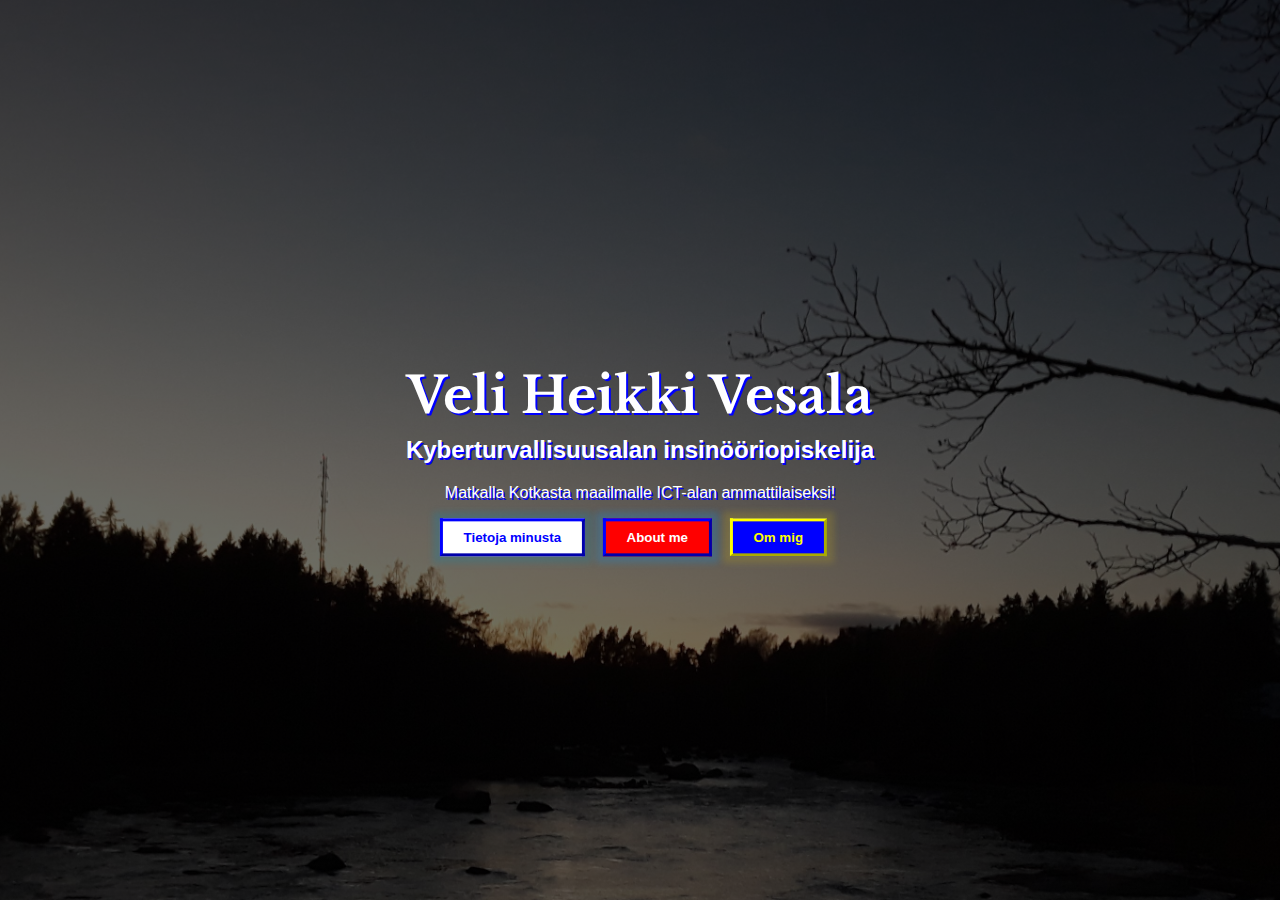
==== index.html @ 597ed71f "Ensimmäinen commit!" ====
<!DOCTYPE html>

<html lang=fi>

<head>

<title>Heikki Vesala: Insinööriopiskelija</title> <!-- Välilehden otsikko -->

<meta charset="UTF-8">	<!-- metatietojen määritys: käytettävissä olevat symbolit (UTF-8), sivuston kuvaus, avainhakusanat selaimille, sivuston luojan tiedot ja viewport-asetukset eri laitteita varten  -->
<meta name="description" content="Heikki Vesalan websivu">
<meta name="keywords" content="Heikki Vesala,ICT,Xamk">
<meta name="author" content="Veli Heikki Vesala">
<meta name="viewport" content="width=device-width, initial-scale=1.0">

<link rel="stylesheet" type="text/css" href="tyylit/tyylit.css">	<!-- Linkki tyylitiedostoon -->
<link href='https://fonts.googleapis.com/css2?family=Libre+Baskerville&family=Permanent+Marker&family=Press+Start+2P&family=VT323&display=swap' rel='stylesheet' type='text/css'>	<!-- Linkki Google fontteihin -->

</head>

<body>	<!-- Käyttäjälle näkyvä sisältö -->

<section class="etusivu_taustakuva">

  <header class="etusivu_teksti">
	<h1 class="teksti_baskerville" style="font-size:3.125em; margin-bottom: -0.2em;">Veli Heikki Vesala</h1>
	<h2>Kyberturvallisuusalan insinööriopiskelija</h2>
	<p>Matkalla Kotkasta maailmalle ICT-alan ammattilaiseksi!</p>
	
	<form style="display: inline;" action="tietoja_minusta_sivu.html" method="get">
		<button style="background-color: white; color: blue; border: 3px outset blue; box-shadow: 0 0 0.5em 0.5em rgba(0, 140, 186, 0.23);"><b>Tietoja minusta</b></button>
	</form>
	<form style="display: inline" action="about_me_sivu.html" method="get">
		<button style="background-color: red; color: white; border: 3px outset blue; box-shadow: 0 0 0.5em 0.5em rgba(0, 150, 255, 0.23);"><b>About me</b></button>
	</form>
	<form style="display: inline" action="om_mig_sivu.html" method="get">
		<button style="background-color: blue; color:yellow; border: 3px outset yellow; box-shadow: 0 0 0.5em 0.5em rgba(255, 223, 0, 0.15);"><b>Om mig</b></button>
	</form>
  </header>
  
</section>

</body>

</html>
---- tyylit/tyylit.css ----
body, html {	/* Koko sivustoa koskevat asetukset: korkeus, marginaalit ja tekstien tyypit */
  height: 100%;		
  margin: 0;		
  font-family: Arial, Helvetica, sans-serif;	

}

* {	/* Aikajanan raamit ja raamit header-kuville harrastukset osiossa */
  box-sizing: border-box;
}


/* etusivu.html-tiedoston pääluokat */

.etusivu_taustakuva {	/* Taustakuvan asetukset: itse taustakuva ja sen 'varjostus', taustaväri, korkeus, taustakuvan sijoittelu ja asettelu ja kuvan toistaminen */
  background-image: linear-gradient(rgba(0, 0, 0, 0.7), rgba(0, 0, 0, 0.5)), url("kotka3.jpg");
  height: 100%; 
  background-position: center;	
  background-repeat: no-repeat;	
  background-size: cover;
  position: relative;  
}

.etusivu_teksti {	/* Etusivun tekstin asetukset: varjostus, asettelu, sijainti ja kulman määrittely sivulla */
  text-align: center;
  position: absolute;
  top: 50%;
  left: 50%;
  transform: translate(-50%, -50%);
  color: white;
  text-shadow: 0.1em 0.1em blue;
}

.etusivu_teksti button {	/* Etusivun painikkeiden asetukset sivustolle tultaessa: taustaväri ja tekstiväri, asettelu ja marginaalit */
  border: none;
  outline: 0;
  display: inline-block;
  padding: 0.625em 1.5625em;
  text-align: center;
  cursor: pointer;
  margin-right: 1em;
  margin-bottom: 1em;
}

.etusivu_teksti button:hover {	/* Etusivun painikkeet värjäytyvät kursorin tullessa niiden päälle*/
  background-color: grey;
  color: white;
  text-decoration: underline;
}

.etusivu_teksti button:visited {	/* Etusivun painikkeiden väri kun linkin takana olevalla sivustolla on vierailtu */					
	color: violet;
	background-color: transparent;
	text-decoration: none;
}

.etusivu_teksti button:active {		/* Etusivun painikkeiden väri kun linkki on aktiivinen */							
	color: red;
	background-color: transparent;
	text-decoration: underline;
}


/* tietoja minusta_sivu.html-tiedoston pääluokat */


.topnav {	/* Luo navigointipalkin asetukset: vaalean sininen taustaväri, piilotetaan sisältö sen 'vuotaessa yli', asettelu paikallaan pysyväksi ja päällimmäiseksi elementiksi sekä leveys  */
  background-color: #6495ED;	/* CornflowerBlue*/
  overflow: hidden;
  position: fixed;
  top: 0;
  width: 100%;
  z-index: 2;
}

.topnav a {		/* Tyylittelyt linkeille navigaatiopalkissa: asettelu riviin vasemmalle peräjälkeen (float), väri, fontti ja muuntaminen blokki-elementiksi  */
  float: left;
  color: #f2f2f2;
  text-align: center;
  padding: 0.875em 1em;
  text-decoration: none;
  font-size: 1.0625em;
  display: block;
}

.topnav i {		/* Navigaatiopalkin ikonien värit ja välistys */
	color: black; 
	padding-right: 0.6em;
}

.topnav a:hover {	/* Muuta linkkien värejä kursorin päällä ollessa */
  background-color: #ddd;
  color: black;
}

.topnav a.split {	/* Luo vasemmalle puolelle 'splitattu linkki' ja korosta aktiivisena olevaa sivua */
  float: right;
  color: white;
}

.topnav .icon {		/* Piilota linkki, jonka tulisi aukaista ja sulkea navigaatiopalkki pienillä näytöillä */
  display: none;
}


#otsikko {	/* header-osion tekstin asetukset: väri, keskitys, korkeus ja taustaväri */
	background-color: #00008B; /* DarkBlue */
	height: 4em;
	text-align: center;
	font-size: 2em;
	color: white;
	padding: 2em 0 2.5em 0;
}

#omakuva {	/* omakuva.jpg:n asetukset: maksimi-leveys ja -korkeus, pyöristys, marginaalit, varjostus ja muuttaminen blokki-elementiksi sekä vasemmalle asettelu */
	max-width: 20em;
	max-height: 30em;
	border-radius: 50%;
	box-shadow: 0 0 0.5em 0.5em rgba(0, 140, 186, 0.5);
	float: left;
	display: inline-block;
	margin: 2em 2em 2em 3.5em;
}	

.sisalto_tietoja_minusta {	/* sisältöruutujen asetukset: väri, taustaväri, marginaalit, pyöristetyt rajat, välistys, leveys, korkeus, float vasempaan, tekstin asettelu ja 'ylivuotasessa' sisällön piilottaminen */
	color: white;
	background-color: #6495ED;
	margin: 1em 2em 0.5em 0em;
	border: 0.1em solid #AC9675;
	border-radius: 5px;
	padding: 1em;
	width: 18em;
	height: 28em;
	float: left;
	text-align: left;
	overflow: hidden;
}

.sisalto_tietoja_minusta li {	/* sisältöruutujen listauksen välistys ja listan 'ranskalaisten viivojen' tyyppi */
	padding-bottom: 1em;
	list-style-type: circle;
}


hr.palkki {	/* palkin asettaminen vasemmalle blokki-elementtien jälkeen sekä leveys ja rajaus */
	clear: left;
	border: 1.6em solid #00008B;
	margin-bottom: 1em;
}


/* Aikajanan asetukset tietoje_minusta_sivu.html sivulla */

.timeline {		/* Itse aikajana: vertikaalinen sijainti, maksimileveys koko aikajanalle ja marginaalit */
  /*clear: left;*/
  position: relative;
  max-width: 75em;
  margin: 0 auto;
}


.timeline::after {	/* Keksijanan asetukset: sijainti, keskipalkin leveys ja väri */
  content: '';
  position: absolute;
  width: 0.375em;
  background-color: #00008B;
  top: 0;
  bottom: 0;
  left: 50%;
  margin-left: -0.1875em;
}

.container {	/* Sisältöruutujen ymärillä olevien kehysten asetukset: leveys ja sijainti */
  padding: 0.625em 2.5em;
  position: relative;
  background-color: inherit;
  width: 50%;
}

.container::after {		/* Aikajanan ympyröiden asetukset: sijainti, muoto ja värit */
  content: '';
  position: absolute;
  width: 1.5625em;
  height: 1.5625em;
  right: -1.0625em;
  background-color: white;
  border: 0.25em solid #FF9F55;
  top: 0.9375em;
  border-radius: 50%;
  z-index: 1;
}

.left {	/* Kehysten asettaminen vasemmalle */
  left: 0;
}

.right { /* Kehysten asettaminen oikealle */
  left: 50%;
}

.left::before {	/* Lisää nuolet vasemalle kehykselle eli osoittaen oikealle */
  content: " ";
  height: 0;
  position: absolute;
  top: 1.375em;
  width: 0;
  right: 1.875em;
  border: medium solid brown;
  border-width: 0.625em 0 0.625em 0.625em;
  border-color: transparent transparent transparent brown;
}

.right::before {	/* Lisää nuolet oikealle kehykselle eli osoittaen vasemmalle */
  content: " ";
  height: 0;
  position: absolute;
  top: 1.375em;
  width: 0;
  left: 1.875em;
  border: medium solid brown;
  border-width: 0.625em 0.625em 0.625em 0;
  border-color: transparent brown transparent transparent;
}

.right::after {	/* Säätää ympyrät oikealle puolelle kehyksiin nähden */
  left: -1em;
}

.content {	/* Sisältö ruuduissa: väri, reunojen pyöristys ja sijainti */
  padding: 1.25em 1.875em;
  background-color: #6495ED /* CornflowerBlue*/;
  position: relative;
  border-radius: 1em;
  color: white;
}

.footer { /* footer-elementin asetukset: asettelu alas, taustaväri, marginaalit ja välistys */
  left: 0;
  bottom: 0;
  width: 100%;
  background-color: #00008B;
  color: white;
  text-align: left;
  margin-top: 1em;
  padding: 1em;
}

.footer i {	/* footerissa olevan tekstin asetukset: väri ja välistys */
	color: white; 
	padding-right:0.5em;"
}

/* portfolio_sivu.html-tiedoston pääluokat */


.sisalto_portfolio { /* Asetukset lyhyisiin teksteihin, jotka ovat johdantoina: välistys ja kappaleiden tasaus */
	padding: 0 1em;
	text-align: justify;
}

.kurssit_portfolio {	/* Ruutujen sisäiset asetukset: taustavärit, piilottaminen 'ylivuotaessa', asettelut, välistykset ja marginaalit */
	color: white;
	background-color: #6495ED;
	margin: 1.5em 2em 0.5em 2em;
	border: 0.1em solid #AC9675;
	border-radius: 5px;
	padding: 1em;
	max-width: 43em;
	max-height: 60em;
	float: left;
	text-align: justify;
	overflow: hidden;
}

.kurssit_portfolio li {
	padding-bottom: 2em; 
	list-style-type: none;
}

.kurssit_portfolio i {
	color: black; 
	padding: 0 0.5em 0.5em 0;
}

.kuvagalleria {	/* kuvagallerian asetukset 'ylivuodon' varalle, jolloin sisältö piilotetaan ja marginaalit */
	margin: 3em auto 3em 7em;
	overflow: hidden;
}

.kurssit_portfolio_eng {	/* Ruutujen sisäiset asetukset: taustavärit, piilottaminen 'ylivuotaessa', asettelut, välistykset ja marginaalit */
	color: white;
	background-color: #CD5C5C;
	margin: 0.5em;
	border: 0.1em solid #AC9675;
	border-radius: 5px;
	padding: 0.5em;
	max-width: 30em;
	max-height: 40em;
	float: left;
	text-align: justify;
	overflow: hidden;
}

.kurssit_portfolio_eng li {
	padding: 0.5em; 
	list-style-type: none;
}

.kurssit_portfolio_eng i {
	color: black; 
	padding: 0 0.5em 0.5em 0;
}


.linkit_portfolio {	/* projekti-linkkien asetukset: värit, maksimileveys ja -korkeus, tasaus vasemalle, marginaalit ja välistys */
	color: white;
	background-color: #6495ED;
	margin: 0 auto;
	border: 0.1em solid #AC9675;
	border-radius: 5px;
	padding: 1em;
	max-width: 43em;
	max-height: 60em;
	text-align: left;
	overflow: hidden;
}

.linkit_portfolio li {	/* listattujen linkkien välistys ja tyyppi */
	list-style-type: none;
}

.linkit_portfolio ul {	/* listattujen linkkien marginaalit ja tyyppi */
	list-style-type:square; 
	margin-left: -1.5em;
}

.linkit_portfolio i {	/* listattujen ikonien välistys ja väri */
	color: black; 
	padding: 0 0.5em 0.5em 0;
}

.linkit_portfolio a {	/* listattujen linkkien väritys */
	color: white;
}

/* harrastukset_sivu.html -tiedoston pääluokat */

.mySlides {display: none;}	/* kuvan keskittäminen vertikaalisesti */
img {vertical-align: middle;}


.slideshow-container {	/* kuvasarjan keskittäminen ja marginaalien asetus */
  max-width: 100%;
  position: relative; 
  margin-bottom: -1.2em;
}


.fade {	/* animaation häivyttäminen */
  animation-name: fade;
  animation-duration: 1.5s;
}

.fade img {	/* kuvasarjan kuvien asetukset: asettelu */
	width:100%; 
	height: 22em;
}

@keyframes fade {	/* kuvien pehmeämpi häivytys */
  from {opacity: .4} 
  to {opacity: 1}
}

/* vaihda navbar topnav luokaksi? */
.navbar {	/* Luo navigointipalkin asetukset: vaalean sininen taustaväri, piilotetaan sisältö sen 'vuotaessa yli', asettelu paikallaan pysyväksi ja päällimmäiseksi elementiksi sekä leveys  */
  background-color: #6495ED /* CornflowerBlue*/;
  overflow: hidden;
  position: sticky;
  top: 0;
  width: 100%;
}

.navbar a {		/* Tyylittelyt linkeille navigaatiopalkissa: asettelu riviin vasemmalle peräjälkeen (float), väri, fontti ja muuntaminen blokki-elementiksi  */
  float: left;
  color: #f2f2f2;
  text-align: center;
  padding: 0.875em 1em;
  text-decoration: none;
  font-size: 1.0625em;
  display: block;
}

.navbar a:hover {	/* Muuta linkkien väri kursorin päällä ollessa */
  background-color: #ddd;
  color: black;
}

.navbar a.split {	/* Luo vasemmalle puolelle 'splitattu linkki' ja korosta aktiivisena olevaa sivua */
  float: right;
  color: white;
}

.navbar .icon {		/* Piilota linkki, jonka tulisi aukaista ja sulkea navigaatiopalkki pienillä näytöillä */
  display: none;
}

.navbar i {	/* ikonien väri ja välistys navigaatiopalkissa */
	color: black; 
	padding-right:0.6em;
}


.sisalto_harrastukset {	/* Ruutujen sisällä olevien tekstien asetukset: värit, marginaali, reunukset, float, overflow ja keskitys vasemalle */
	color: white;
	background-color: #6495ED;
	margin: 1.5em 2em 0.5em 2em;
	border: 0.1em solid #AC9675;
	border-radius: 5px;
	padding: 1em;
	max-width: 100em;
	max-height: 100em;
	float: left;
	text-align: justify;
	overflow: hidden;
}

.sisalto_harrastukset a {	/* Linkin asetukset: alleviivaus ja musta väri */
	text-decoration: underline; 
	color: black;
}

.footer_harrastukset { /* lähes identinen aiemman footerin kanssa!*/
  clear: left;
  left: 0;
  bottom: 0;
  width: 100%;
  background-color: #00008B;
  color: white;
  text-align: left;
  margin-top: 1em;
  padding: 1em;
}

/* about_me.html-tiedoston pääluokat */

.tablink {	/* Tyylittelee navigointipalkin linkit: värit, float vasemmalle, reunukset, kursorin kämmeneksi, välistyksen ja leveyden */
  background-color: #E9967A;
  color: black;
  float: left;
  border: none;
  outline: none;
  cursor: pointer;
  padding: 0.875em 0.5em;
  font-size: 1.0625em;
  width: 20%; 
}

.tablink:hover {	/* navigointipalkkien taustaväri, kun kursori on päällä */
  background-color: #777;
}

.tablink i {
	color: black; 
	padding-right: 0.5em;
}

.tabcontent {	/* Tyylittele sisällön asetukset: väri, välistys ja korkeus (lisää height:100% saadaksesi full page-sisällön) */
  clear: left;
  color: white;
  display: none;
  padding: 6.25em 0em;
  height: 100%;
}
	
#About_me{background-color: white;}	/* Sisällön taustavärit */
#Portfolio{background-color: white;}
#My_hobbies{background-color: white;}


.header_about_me {
	color: white; 
	text-align: center; 
	background-color: #8B0000; 
	padding: 1em; 
	width: 100%;
	font-size: 1.7em;
	margin-top: -3em;
}


/* om_mig.html-tiedoston pääluokat */


#Om_mig{background-color: white;}	/* Sisällön taustavärit */
#Portfolio{background-color: white;}
#Mina_hobbyer{background-color: white;}


/* Navigointipalkin, omakuvan, tietoja minusta sivun sisältö ja portfolio-osion kuvagallerian asettelun muokkaus kun näyttö puolitetaan */
 
@media screen and (max-width: 930px) {	
  .topnav a:not(:first-child) {display: none;} /* Kun näyttö on pienempi kuin 930px, piilotetaan kaikki linkit, paitsi ensimmäinen eli etusivun. Näytetään myös linkki, joka sisältää navigaatiopalkin avauksen ja sulkemis ikonin (.icon) */
  .topnav a.icon {
    float: right;
    display: block;
  }
  .navbar a:not(:first-child) {display: none;}
    .navbar a.icon {
    float: right;
    display: block;
  }
  .topnav.responsive {position: fixed;} /* 'responsive'-luokka lisätään navigaatiopalkkiin JavaScriptillä kun käyttäjä klikkaa ikonia. Tämä luokka saa navigaatiopalkin näyttämään hyvältä pienemmillä näytöillä (linkit näytetään vertikaalisesti horisontaalin sijaan) */
  .topnav.responsive a.icon {
    position: absolute;
    right: 0;	/* vaikuttaa hampurilaisvalikon sijaintiin eli kiinnitettynä nurkkaan */
    top: 0;
  }
  .topnav.responsive a {
    float: none;
    display: block;
    text-align: left;
  }
  .navbar.responsive {position: fixed;}
  .navbar.responsive a.icon {
    position: absolute;
    right: 0;	/* vaikuttaa hampurilaisvalikon sijaintiin eli kiinnitettynä nurkkaan */
    top: 0;
  }
  .navbar.responsive a {
	float: none;
	display: block;
	text-align: left;
  }
  #otsikko {	
	text-align: center;
  }
  #omakuva {
	clear: left;
	margin-left: 26%;
	margin-right: auto;	
  }
  .sisalto_tietoja_minusta {
	clear: left;
	margin-left: 31%;
  }	
  .kuvagalleria {
	margin: 3em auto 3em 10em;
  }
  .fade img {	
	width:100%; 
	height: 15em;
  }	
}

/* Omakuvan sekä tietoja minusta ja portfolio-sivutojen sisältöjen asettelu pienempään, mobiililaiteisiin sopivaan ikkunaan */ 
 
@media screen and (max-width: 600px) {	
	#otsikko {
		text-align: center;
	}
	#omakuva {
		max-width: 15em;
		max-height: 25em;
		clear: left;
		margin-left: 2em;
	}
	.sisalto_tietoja_minusta {
		clear: left;
		margin-left: 12%;
	}	
	.linkit_portfolio {
		margin: 1em;
	}
	.kuvagalleria {
		margin: 0 0 0 0.5em;
	}
	.fade img {	
	width:100%; 
	height: 10em;
	}	
	.tablink {
		padding: 0.1em 0.1em;
	}
}

/* Kun näyttö menee 600 pikseliä pienemmäksi leveyden suhteen, tietoja minusta-sivulla oleva aikajana sovitellaan uudestaan */

@media screen and (max-width: 600px) {	
  .timeline::after { /* Asettaa aikajanan vasemmalle */
    left: 1.9375em;
  }

  .container {	/* Täysileveyksiset kehykset */
    width: 100%;
    padding-left: 4.375em;
    padding-right: 1.5625em;
  }

  .container::before {	/* Varmistaa, että kaikki nuolet osoittavat vasemalle*/
    left: 3.75em;
    border: medium solid white;
    border-width: 0.625em 0.625em 0.625em 0;
    border-color: transparent white transparent transparent;
  }

  .left::after, .right::after {	/* Varmistaa, että kaikki ympyrät ovat samassa, oikeassa asemassa */
    left: 0.9375em;
  }

  .right {	/* Varmistaa, että kaikki oikeanpuoleiset kehykset toimii samoin kuin vasemmanpuoleiset */
    left: 0%;
  }
}


 /* Google-fontit */

.teksti_baskerville {font-family: 'Libre Baskerville', serif;}
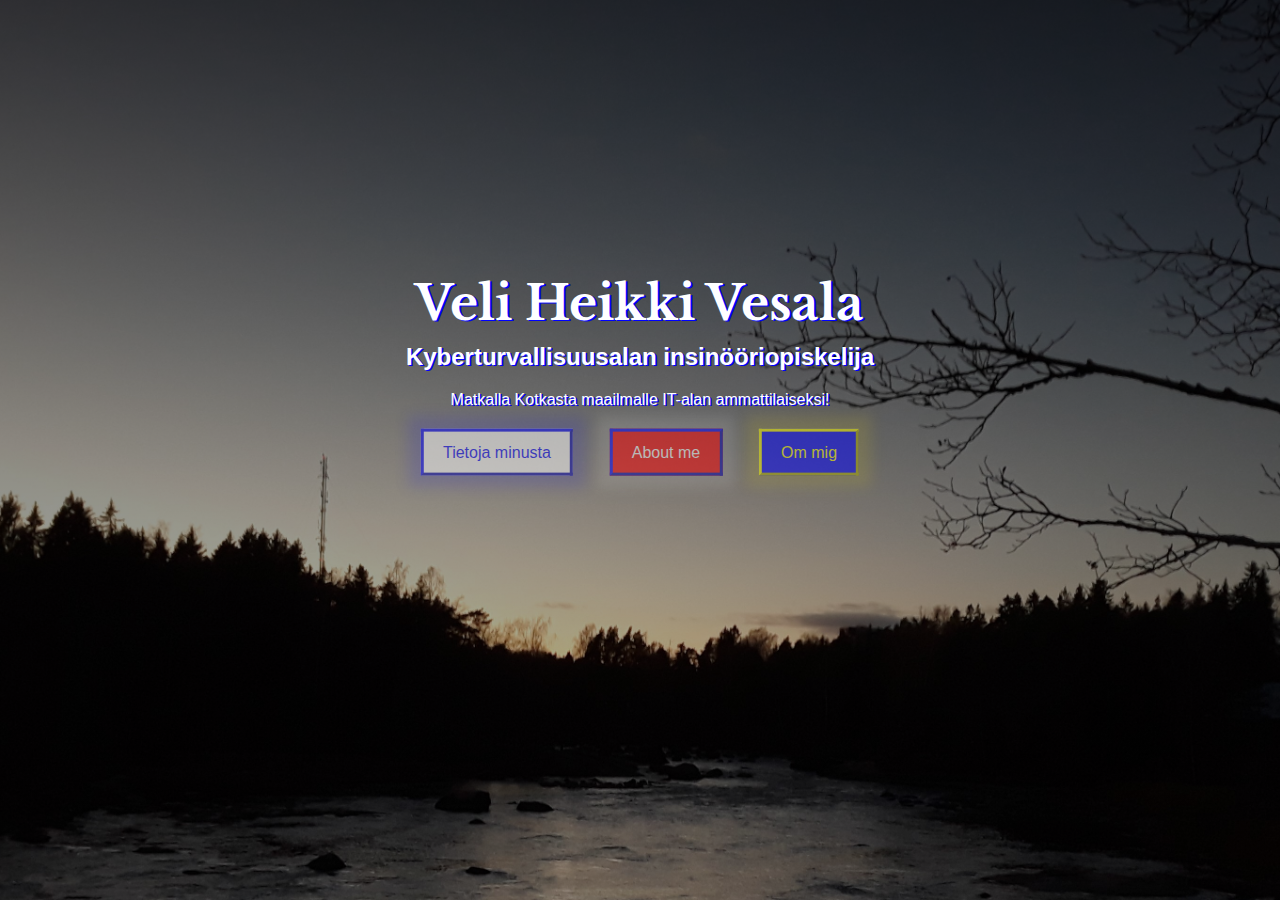
==== commit f493f637: "Lisätään uudet websivut vanhojen tilalle" ====
--- a/index.html
+++ b/index.html
@@ -1,44 +1,41 @@
-<!DOCTYPE html>
-
-<html lang=fi>
-
-<head>
-
-<title>Heikki Vesala: Insinööriopiskelija</title> <!-- Välilehden otsikko -->
-
-<meta charset="UTF-8">	<!-- metatietojen määritys: käytettävissä olevat symbolit (UTF-8), sivuston kuvaus, avainhakusanat selaimille, sivuston luojan tiedot ja viewport-asetukset eri laitteita varten  -->
-<meta name="description" content="Heikki Vesalan websivu">
-<meta name="keywords" content="Heikki Vesala,ICT,Xamk">
-<meta name="author" content="Veli Heikki Vesala">
-<meta name="viewport" content="width=device-width, initial-scale=1.0">
-
-<link rel="stylesheet" type="text/css" href="tyylit/tyylit.css">	<!-- Linkki tyylitiedostoon -->
-<link href='https://fonts.googleapis.com/css2?family=Libre+Baskerville&family=Permanent+Marker&family=Press+Start+2P&family=VT323&display=swap' rel='stylesheet' type='text/css'>	<!-- Linkki Google fontteihin -->
-
-</head>
-
-<body>	<!-- Käyttäjälle näkyvä sisältö -->
-
-<section class="etusivu_taustakuva">
-
-  <header class="etusivu_teksti">
-	<h1 class="teksti_baskerville" style="font-size:3.125em; margin-bottom: -0.2em;">Veli Heikki Vesala</h1>
-	<h2>Kyberturvallisuusalan insinööriopiskelija</h2>
-	<p>Matkalla Kotkasta maailmalle ICT-alan ammattilaiseksi!</p>
-	
-	<form style="display: inline;" action="tietoja_minusta_sivu.html" method="get">
-		<button style="background-color: white; color: blue; border: 3px outset blue; box-shadow: 0 0 0.5em 0.5em rgba(0, 140, 186, 0.23);"><b>Tietoja minusta</b></button>
-	</form>
-	<form style="display: inline" action="about_me_sivu.html" method="get">
-		<button style="background-color: red; color: white; border: 3px outset blue; box-shadow: 0 0 0.5em 0.5em rgba(0, 150, 255, 0.23);"><b>About me</b></button>
-	</form>
-	<form style="display: inline" action="om_mig_sivu.html" method="get">
-		<button style="background-color: blue; color:yellow; border: 3px outset yellow; box-shadow: 0 0 0.5em 0.5em rgba(255, 223, 0, 0.15);"><b>Om mig</b></button>
-	</form>
-  </header>
-  
-</section>
-
-</body>
-
+<!DOCTYPE html>
+
+<html lang=fi>
+
+<head>
+
+<title>Heikki Vesala: Insinööriopiskelija</title> <!-- Välilehden otsikko -->
+
+<meta charset="UTF-8">	<!-- Määritetään merkkien enkoodaus: UTF-8 sisältää melkein kaikki maailmassa käytettävät merkit ja symbolit.  -->
+
+<!-- Määritetään metatietoja. Voidaan käyttää http-equiv tai name-attribuutteja. -->
+
+<meta name="description" content="Heikki Vesalan kotisivut"> 						<!-- Määritetään kuvaus websivulle. -->
+<meta name="keywords" content="Heikki Vesala,ICT,Xamk, kyberturvallisuus">   		<!-- Määritetään avainsanat hakukoneille. -->
+<meta name="author" content="Veli Heikki Vesala">									<!-- Websivun tekijä. -->
+<meta name="viewport" content="width=device-width, initial-scale=1.0"> 				<!-- Määritetään käyttäjän näkemä alue websivulla. Eli tehdään asettelu niin, että se näyttää hyvältä kaikilla laitteilla. -->
+
+<link rel="stylesheet" type="text/css" href="tyylit/tyylit.css">					<!-- Linkki tyylitiedostoon. -->
+<link href='https://fonts.googleapis.com/css2?family=Libre+Baskerville&family=Permanent+Marker&family=Press+Start+2P&family=VT323&display=swap' rel='stylesheet' type='text/css'>	<!-- Linkki Google fontteihin. -->
+
+</head>
+
+<body>	<!-- Käyttäjälle näkyvä sisältö -->
+
+<section class="etusivu_taustakuva">
+
+	<header class="etusivu_teksti">
+		<h1 class="teksti_baskerville" style="font-size:3.0em; margin-bottom: -0.2em;">Veli Heikki Vesala</h1>
+		<h2>Kyberturvallisuusalan insinööriopiskelija</h2>
+		<p>Matkalla Kotkasta maailmalle IT-alan ammattilaiseksi!</p>
+
+		<button onclick="document.location='tietoja_minusta_sivu.html'" id="suomi_nappi">Tietoja minusta</button>
+		<button onclick="document.location='about_me_sivu.html'" id="englanti_nappi">About me</button>
+		<button onclick="document.location='om_mig_sivu.html'" id="ruotsi_nappi">Om mig</button>
+	</header>
+  
+</section>
+
+</body>
+
 </html>--- a/tyylit/tyylit.css
+++ b/tyylit/tyylit.css
@@ -1,618 +1,459 @@
-body, html {	/* Koko sivustoa koskevat asetukset: korkeus, marginaalit ja tekstien tyypit */
-  height: 100%;		
-  margin: 0;		
-  font-family: Arial, Helvetica, sans-serif;	
-
-}
-
-* {	/* Aikajanan raamit ja raamit header-kuville harrastukset osiossa */
-  box-sizing: border-box;
-}
-
-
-/* etusivu.html-tiedoston pääluokat */
-
-.etusivu_taustakuva {	/* Taustakuvan asetukset: itse taustakuva ja sen 'varjostus', taustaväri, korkeus, taustakuvan sijoittelu ja asettelu ja kuvan toistaminen */
-  background-image: linear-gradient(rgba(0, 0, 0, 0.7), rgba(0, 0, 0, 0.5)), url("kotka3.jpg");
-  height: 100%; 
-  background-position: center;	
-  background-repeat: no-repeat;	
-  background-size: cover;
-  position: relative;  
-}
-
-.etusivu_teksti {	/* Etusivun tekstin asetukset: varjostus, asettelu, sijainti ja kulman määrittely sivulla */
-  text-align: center;
-  position: absolute;
-  top: 50%;
-  left: 50%;
-  transform: translate(-50%, -50%);
-  color: white;
-  text-shadow: 0.1em 0.1em blue;
-}
-
-.etusivu_teksti button {	/* Etusivun painikkeiden asetukset sivustolle tultaessa: taustaväri ja tekstiväri, asettelu ja marginaalit */
-  border: none;
-  outline: 0;
-  display: inline-block;
-  padding: 0.625em 1.5625em;
-  text-align: center;
-  cursor: pointer;
-  margin-right: 1em;
-  margin-bottom: 1em;
-}
-
-.etusivu_teksti button:hover {	/* Etusivun painikkeet värjäytyvät kursorin tullessa niiden päälle*/
-  background-color: grey;
-  color: white;
-  text-decoration: underline;
-}
-
-.etusivu_teksti button:visited {	/* Etusivun painikkeiden väri kun linkin takana olevalla sivustolla on vierailtu */					
-	color: violet;
-	background-color: transparent;
-	text-decoration: none;
-}
-
-.etusivu_teksti button:active {		/* Etusivun painikkeiden väri kun linkki on aktiivinen */							
-	color: red;
-	background-color: transparent;
-	text-decoration: underline;
-}
-
-
-/* tietoja minusta_sivu.html-tiedoston pääluokat */
-
-
-.topnav {	/* Luo navigointipalkin asetukset: vaalean sininen taustaväri, piilotetaan sisältö sen 'vuotaessa yli', asettelu paikallaan pysyväksi ja päällimmäiseksi elementiksi sekä leveys  */
-  background-color: #6495ED;	/* CornflowerBlue*/
-  overflow: hidden;
-  position: fixed;
-  top: 0;
-  width: 100%;
-  z-index: 2;
-}
-
-.topnav a {		/* Tyylittelyt linkeille navigaatiopalkissa: asettelu riviin vasemmalle peräjälkeen (float), väri, fontti ja muuntaminen blokki-elementiksi  */
-  float: left;
-  color: #f2f2f2;
-  text-align: center;
-  padding: 0.875em 1em;
-  text-decoration: none;
-  font-size: 1.0625em;
-  display: block;
-}
-
-.topnav i {		/* Navigaatiopalkin ikonien värit ja välistys */
-	color: black; 
-	padding-right: 0.6em;
-}
-
-.topnav a:hover {	/* Muuta linkkien värejä kursorin päällä ollessa */
-  background-color: #ddd;
-  color: black;
-}
-
-.topnav a.split {	/* Luo vasemmalle puolelle 'splitattu linkki' ja korosta aktiivisena olevaa sivua */
-  float: right;
-  color: white;
-}
-
-.topnav .icon {		/* Piilota linkki, jonka tulisi aukaista ja sulkea navigaatiopalkki pienillä näytöillä */
-  display: none;
-}
-
-
-#otsikko {	/* header-osion tekstin asetukset: väri, keskitys, korkeus ja taustaväri */
-	background-color: #00008B; /* DarkBlue */
-	height: 4em;
-	text-align: center;
-	font-size: 2em;
-	color: white;
-	padding: 2em 0 2.5em 0;
-}
-
-#omakuva {	/* omakuva.jpg:n asetukset: maksimi-leveys ja -korkeus, pyöristys, marginaalit, varjostus ja muuttaminen blokki-elementiksi sekä vasemmalle asettelu */
-	max-width: 20em;
-	max-height: 30em;
-	border-radius: 50%;
-	box-shadow: 0 0 0.5em 0.5em rgba(0, 140, 186, 0.5);
-	float: left;
-	display: inline-block;
-	margin: 2em 2em 2em 3.5em;
-}	
-
-.sisalto_tietoja_minusta {	/* sisältöruutujen asetukset: väri, taustaväri, marginaalit, pyöristetyt rajat, välistys, leveys, korkeus, float vasempaan, tekstin asettelu ja 'ylivuotasessa' sisällön piilottaminen */
-	color: white;
-	background-color: #6495ED;
-	margin: 1em 2em 0.5em 0em;
-	border: 0.1em solid #AC9675;
-	border-radius: 5px;
-	padding: 1em;
-	width: 18em;
-	height: 28em;
-	float: left;
-	text-align: left;
-	overflow: hidden;
-}
-
-.sisalto_tietoja_minusta li {	/* sisältöruutujen listauksen välistys ja listan 'ranskalaisten viivojen' tyyppi */
-	padding-bottom: 1em;
-	list-style-type: circle;
-}
-
-
-hr.palkki {	/* palkin asettaminen vasemmalle blokki-elementtien jälkeen sekä leveys ja rajaus */
-	clear: left;
-	border: 1.6em solid #00008B;
-	margin-bottom: 1em;
-}
-
-
-/* Aikajanan asetukset tietoje_minusta_sivu.html sivulla */
-
-.timeline {		/* Itse aikajana: vertikaalinen sijainti, maksimileveys koko aikajanalle ja marginaalit */
-  /*clear: left;*/
-  position: relative;
-  max-width: 75em;
-  margin: 0 auto;
-}
-
-
-.timeline::after {	/* Keksijanan asetukset: sijainti, keskipalkin leveys ja väri */
-  content: '';
-  position: absolute;
-  width: 0.375em;
-  background-color: #00008B;
-  top: 0;
-  bottom: 0;
-  left: 50%;
-  margin-left: -0.1875em;
-}
-
-.container {	/* Sisältöruutujen ymärillä olevien kehysten asetukset: leveys ja sijainti */
-  padding: 0.625em 2.5em;
-  position: relative;
-  background-color: inherit;
-  width: 50%;
-}
-
-.container::after {		/* Aikajanan ympyröiden asetukset: sijainti, muoto ja värit */
-  content: '';
-  position: absolute;
-  width: 1.5625em;
-  height: 1.5625em;
-  right: -1.0625em;
-  background-color: white;
-  border: 0.25em solid #FF9F55;
-  top: 0.9375em;
-  border-radius: 50%;
-  z-index: 1;
-}
-
-.left {	/* Kehysten asettaminen vasemmalle */
-  left: 0;
-}
-
-.right { /* Kehysten asettaminen oikealle */
-  left: 50%;
-}
-
-.left::before {	/* Lisää nuolet vasemalle kehykselle eli osoittaen oikealle */
-  content: " ";
-  height: 0;
-  position: absolute;
-  top: 1.375em;
-  width: 0;
-  right: 1.875em;
-  border: medium solid brown;
-  border-width: 0.625em 0 0.625em 0.625em;
-  border-color: transparent transparent transparent brown;
-}
-
-.right::before {	/* Lisää nuolet oikealle kehykselle eli osoittaen vasemmalle */
-  content: " ";
-  height: 0;
-  position: absolute;
-  top: 1.375em;
-  width: 0;
-  left: 1.875em;
-  border: medium solid brown;
-  border-width: 0.625em 0.625em 0.625em 0;
-  border-color: transparent brown transparent transparent;
-}
-
-.right::after {	/* Säätää ympyrät oikealle puolelle kehyksiin nähden */
-  left: -1em;
-}
-
-.content {	/* Sisältö ruuduissa: väri, reunojen pyöristys ja sijainti */
-  padding: 1.25em 1.875em;
-  background-color: #6495ED /* CornflowerBlue*/;
-  position: relative;
-  border-radius: 1em;
-  color: white;
-}
-
-.footer { /* footer-elementin asetukset: asettelu alas, taustaväri, marginaalit ja välistys */
-  left: 0;
-  bottom: 0;
-  width: 100%;
-  background-color: #00008B;
-  color: white;
-  text-align: left;
-  margin-top: 1em;
-  padding: 1em;
-}
-
-.footer i {	/* footerissa olevan tekstin asetukset: väri ja välistys */
-	color: white; 
-	padding-right:0.5em;"
-}
-
-/* portfolio_sivu.html-tiedoston pääluokat */
-
-
-.sisalto_portfolio { /* Asetukset lyhyisiin teksteihin, jotka ovat johdantoina: välistys ja kappaleiden tasaus */
-	padding: 0 1em;
-	text-align: justify;
-}
-
-.kurssit_portfolio {	/* Ruutujen sisäiset asetukset: taustavärit, piilottaminen 'ylivuotaessa', asettelut, välistykset ja marginaalit */
-	color: white;
-	background-color: #6495ED;
-	margin: 1.5em 2em 0.5em 2em;
-	border: 0.1em solid #AC9675;
-	border-radius: 5px;
-	padding: 1em;
-	max-width: 43em;
-	max-height: 60em;
-	float: left;
-	text-align: justify;
-	overflow: hidden;
-}
-
-.kurssit_portfolio li {
-	padding-bottom: 2em; 
-	list-style-type: none;
-}
-
-.kurssit_portfolio i {
-	color: black; 
-	padding: 0 0.5em 0.5em 0;
-}
-
-.kuvagalleria {	/* kuvagallerian asetukset 'ylivuodon' varalle, jolloin sisältö piilotetaan ja marginaalit */
-	margin: 3em auto 3em 7em;
-	overflow: hidden;
-}
-
-.kurssit_portfolio_eng {	/* Ruutujen sisäiset asetukset: taustavärit, piilottaminen 'ylivuotaessa', asettelut, välistykset ja marginaalit */
-	color: white;
-	background-color: #CD5C5C;
-	margin: 0.5em;
-	border: 0.1em solid #AC9675;
-	border-radius: 5px;
-	padding: 0.5em;
-	max-width: 30em;
-	max-height: 40em;
-	float: left;
-	text-align: justify;
-	overflow: hidden;
-}
-
-.kurssit_portfolio_eng li {
-	padding: 0.5em; 
-	list-style-type: none;
-}
-
-.kurssit_portfolio_eng i {
-	color: black; 
-	padding: 0 0.5em 0.5em 0;
-}
-
-
-.linkit_portfolio {	/* projekti-linkkien asetukset: värit, maksimileveys ja -korkeus, tasaus vasemalle, marginaalit ja välistys */
-	color: white;
-	background-color: #6495ED;
-	margin: 0 auto;
-	border: 0.1em solid #AC9675;
-	border-radius: 5px;
-	padding: 1em;
-	max-width: 43em;
-	max-height: 60em;
-	text-align: left;
-	overflow: hidden;
-}
-
-.linkit_portfolio li {	/* listattujen linkkien välistys ja tyyppi */
-	list-style-type: none;
-}
-
-.linkit_portfolio ul {	/* listattujen linkkien marginaalit ja tyyppi */
-	list-style-type:square; 
-	margin-left: -1.5em;
-}
-
-.linkit_portfolio i {	/* listattujen ikonien välistys ja väri */
-	color: black; 
-	padding: 0 0.5em 0.5em 0;
-}
-
-.linkit_portfolio a {	/* listattujen linkkien väritys */
-	color: white;
-}
-
-/* harrastukset_sivu.html -tiedoston pääluokat */
-
-.mySlides {display: none;}	/* kuvan keskittäminen vertikaalisesti */
-img {vertical-align: middle;}
-
-
-.slideshow-container {	/* kuvasarjan keskittäminen ja marginaalien asetus */
-  max-width: 100%;
-  position: relative; 
-  margin-bottom: -1.2em;
-}
-
-
-.fade {	/* animaation häivyttäminen */
-  animation-name: fade;
-  animation-duration: 1.5s;
-}
-
-.fade img {	/* kuvasarjan kuvien asetukset: asettelu */
-	width:100%; 
-	height: 22em;
-}
-
-@keyframes fade {	/* kuvien pehmeämpi häivytys */
-  from {opacity: .4} 
-  to {opacity: 1}
-}
-
-/* vaihda navbar topnav luokaksi? */
-.navbar {	/* Luo navigointipalkin asetukset: vaalean sininen taustaväri, piilotetaan sisältö sen 'vuotaessa yli', asettelu paikallaan pysyväksi ja päällimmäiseksi elementiksi sekä leveys  */
-  background-color: #6495ED /* CornflowerBlue*/;
-  overflow: hidden;
-  position: sticky;
-  top: 0;
-  width: 100%;
-}
-
-.navbar a {		/* Tyylittelyt linkeille navigaatiopalkissa: asettelu riviin vasemmalle peräjälkeen (float), väri, fontti ja muuntaminen blokki-elementiksi  */
-  float: left;
-  color: #f2f2f2;
-  text-align: center;
-  padding: 0.875em 1em;
-  text-decoration: none;
-  font-size: 1.0625em;
-  display: block;
-}
-
-.navbar a:hover {	/* Muuta linkkien väri kursorin päällä ollessa */
-  background-color: #ddd;
-  color: black;
-}
-
-.navbar a.split {	/* Luo vasemmalle puolelle 'splitattu linkki' ja korosta aktiivisena olevaa sivua */
-  float: right;
-  color: white;
-}
-
-.navbar .icon {		/* Piilota linkki, jonka tulisi aukaista ja sulkea navigaatiopalkki pienillä näytöillä */
-  display: none;
-}
-
-.navbar i {	/* ikonien väri ja välistys navigaatiopalkissa */
-	color: black; 
-	padding-right:0.6em;
-}
-
-
-.sisalto_harrastukset {	/* Ruutujen sisällä olevien tekstien asetukset: värit, marginaali, reunukset, float, overflow ja keskitys vasemalle */
-	color: white;
-	background-color: #6495ED;
-	margin: 1.5em 2em 0.5em 2em;
-	border: 0.1em solid #AC9675;
-	border-radius: 5px;
-	padding: 1em;
-	max-width: 100em;
-	max-height: 100em;
-	float: left;
-	text-align: justify;
-	overflow: hidden;
-}
-
-.sisalto_harrastukset a {	/* Linkin asetukset: alleviivaus ja musta väri */
-	text-decoration: underline; 
-	color: black;
-}
-
-.footer_harrastukset { /* lähes identinen aiemman footerin kanssa!*/
-  clear: left;
-  left: 0;
-  bottom: 0;
-  width: 100%;
-  background-color: #00008B;
-  color: white;
-  text-align: left;
-  margin-top: 1em;
-  padding: 1em;
-}
-
-/* about_me.html-tiedoston pääluokat */
-
-.tablink {	/* Tyylittelee navigointipalkin linkit: värit, float vasemmalle, reunukset, kursorin kämmeneksi, välistyksen ja leveyden */
-  background-color: #E9967A;
-  color: black;
-  float: left;
-  border: none;
-  outline: none;
-  cursor: pointer;
-  padding: 0.875em 0.5em;
-  font-size: 1.0625em;
-  width: 20%; 
-}
-
-.tablink:hover {	/* navigointipalkkien taustaväri, kun kursori on päällä */
-  background-color: #777;
-}
-
-.tablink i {
-	color: black; 
-	padding-right: 0.5em;
-}
-
-.tabcontent {	/* Tyylittele sisällön asetukset: väri, välistys ja korkeus (lisää height:100% saadaksesi full page-sisällön) */
-  clear: left;
-  color: white;
-  display: none;
-  padding: 6.25em 0em;
-  height: 100%;
-}
-	
-#About_me{background-color: white;}	/* Sisällön taustavärit */
-#Portfolio{background-color: white;}
-#My_hobbies{background-color: white;}
-
-
-.header_about_me {
-	color: white; 
-	text-align: center; 
-	background-color: #8B0000; 
-	padding: 1em; 
-	width: 100%;
-	font-size: 1.7em;
-	margin-top: -3em;
-}
-
-
-/* om_mig.html-tiedoston pääluokat */
-
-
-#Om_mig{background-color: white;}	/* Sisällön taustavärit */
-#Portfolio{background-color: white;}
-#Mina_hobbyer{background-color: white;}
-
-
-/* Navigointipalkin, omakuvan, tietoja minusta sivun sisältö ja portfolio-osion kuvagallerian asettelun muokkaus kun näyttö puolitetaan */
- 
-@media screen and (max-width: 930px) {	
-  .topnav a:not(:first-child) {display: none;} /* Kun näyttö on pienempi kuin 930px, piilotetaan kaikki linkit, paitsi ensimmäinen eli etusivun. Näytetään myös linkki, joka sisältää navigaatiopalkin avauksen ja sulkemis ikonin (.icon) */
-  .topnav a.icon {
-    float: right;
-    display: block;
-  }
-  .navbar a:not(:first-child) {display: none;}
-    .navbar a.icon {
-    float: right;
-    display: block;
-  }
-  .topnav.responsive {position: fixed;} /* 'responsive'-luokka lisätään navigaatiopalkkiin JavaScriptillä kun käyttäjä klikkaa ikonia. Tämä luokka saa navigaatiopalkin näyttämään hyvältä pienemmillä näytöillä (linkit näytetään vertikaalisesti horisontaalin sijaan) */
-  .topnav.responsive a.icon {
-    position: absolute;
-    right: 0;	/* vaikuttaa hampurilaisvalikon sijaintiin eli kiinnitettynä nurkkaan */
-    top: 0;
-  }
-  .topnav.responsive a {
-    float: none;
-    display: block;
-    text-align: left;
-  }
-  .navbar.responsive {position: fixed;}
-  .navbar.responsive a.icon {
-    position: absolute;
-    right: 0;	/* vaikuttaa hampurilaisvalikon sijaintiin eli kiinnitettynä nurkkaan */
-    top: 0;
-  }
-  .navbar.responsive a {
-	float: none;
-	display: block;
-	text-align: left;
-  }
-  #otsikko {	
-	text-align: center;
-  }
-  #omakuva {
-	clear: left;
-	margin-left: 26%;
-	margin-right: auto;	
-  }
-  .sisalto_tietoja_minusta {
-	clear: left;
-	margin-left: 31%;
-  }	
-  .kuvagalleria {
-	margin: 3em auto 3em 10em;
-  }
-  .fade img {	
-	width:100%; 
-	height: 15em;
-  }	
-}
-
-/* Omakuvan sekä tietoja minusta ja portfolio-sivutojen sisältöjen asettelu pienempään, mobiililaiteisiin sopivaan ikkunaan */ 
- 
-@media screen and (max-width: 600px) {	
-	#otsikko {
-		text-align: center;
-	}
-	#omakuva {
-		max-width: 15em;
-		max-height: 25em;
-		clear: left;
-		margin-left: 2em;
-	}
-	.sisalto_tietoja_minusta {
-		clear: left;
-		margin-left: 12%;
-	}	
-	.linkit_portfolio {
-		margin: 1em;
-	}
-	.kuvagalleria {
-		margin: 0 0 0 0.5em;
-	}
-	.fade img {	
-	width:100%; 
-	height: 10em;
-	}	
-	.tablink {
-		padding: 0.1em 0.1em;
-	}
-}
-
-/* Kun näyttö menee 600 pikseliä pienemmäksi leveyden suhteen, tietoja minusta-sivulla oleva aikajana sovitellaan uudestaan */
-
-@media screen and (max-width: 600px) {	
-  .timeline::after { /* Asettaa aikajanan vasemmalle */
-    left: 1.9375em;
-  }
-
-  .container {	/* Täysileveyksiset kehykset */
-    width: 100%;
-    padding-left: 4.375em;
-    padding-right: 1.5625em;
-  }
-
-  .container::before {	/* Varmistaa, että kaikki nuolet osoittavat vasemalle*/
-    left: 3.75em;
-    border: medium solid white;
-    border-width: 0.625em 0.625em 0.625em 0;
-    border-color: transparent white transparent transparent;
-  }
-
-  .left::after, .right::after {	/* Varmistaa, että kaikki ympyrät ovat samassa, oikeassa asemassa */
-    left: 0.9375em;
-  }
-
-  .right {	/* Varmistaa, että kaikki oikeanpuoleiset kehykset toimii samoin kuin vasemmanpuoleiset */
-    left: 0%;
-  }
-}
-
-
- /* Google-fontit */
-
-.teksti_baskerville {font-family: 'Libre Baskerville', serif;}+
+body, html {	
+  height: 100%;		
+  margin: 0 auto;		
+  font-family: Arial, Helvetica, sans-serif;
+
+}
+
+* {	/* Aikajanan raamit ja raamit header-kuville harrastukset osiossa */
+  box-sizing: border-box;
+}
+
+
+.etusivu_taustakuva {	/* Taustakuvan asetukset: itse taustakuva ja sen 'varjostus', taustaväri, korkeus, taustakuvan sijoittelu ja asettelu ja kuvan toistaminen */
+  background-image: linear-gradient(rgba(0, 0, 0, 0.7), rgba(0, 0, 0, 0.2)), url("kotka.jpg");
+  height: 100%; 
+  background-position: center;	
+  background-repeat: no-repeat;	
+  background-size: cover;
+  position: relative;  
+}
+
+.etusivu_teksti {	/* Etusivun tekstin asetukset: varjostus, asettelu, sijainti ja kulman määrittely sivulla */
+  text-align: center;
+  position: absolute;
+  top: 40%;
+  left: 50%;
+  transform: translate(-50%, -50%);
+  color: white;
+  text-shadow: 0.1em 0.1em blue;
+}
+
+
+.etusivu_teksti button {
+	border: none;
+	padding: 0.7em 1.2em;
+	text-align: center;
+	font-size: 1em;
+	margin: 0.25em 1em;
+	opacity: 0.5;
+	transition: 0.3s;
+	display: inline-block;
+	text-decoration: none;
+	cursor: pointer;
+	transition-duration: 0s;
+}	
+
+.etusivu_teksti button:hover {opacity: 1}
+
+
+#suomi_nappi {
+	background-color: white;
+	color: blue;
+	border: 0.1875em outset blue;
+	box-shadow: 0 0 0.8em 0.8em rgba(0, 0, 255, 0.23);
+}
+
+#englanti_nappi {
+	background-color: red; 
+	color: white; 
+	border: 0.1875em outset blue; 
+	box-shadow: 0 0 0.8em 0.8em rgba(255, 255, 255, 0.23);
+}
+
+#ruotsi_nappi {
+	background-color: blue; 
+	color:yellow; 
+	border: 0.1875em outset yellow; 
+	box-shadow: 0 0 0.8em 0.8em rgba(255, 223, 0, 0.23);
+}
+
+
+/* suomenkielinen sivu */
+
+.topnav {	/* Luo navigointipalkin asetukset: vaalean sininen taustaväri, piilotetaan sisältö sen 'vuotaessa yli', asettelu paikallaan pysyväksi ja päällimmäiseksi elementiksi sekä leveys  */
+  background-color: #6495ED;	/* CornflowerBlue*/
+  overflow: hidden;
+  position: fixed;
+  top: 0;
+  width: 100%;
+  z-index: 2;
+}
+
+.topnav a {		/* Tyylittelyt linkeille navigaatiopalkissa: asettelu riviin vasemmalle peräjälkeen (float), väri, fontti ja muuntaminen blokki-elementiksi  */
+  float: left;
+  color: #f2f2f2;
+  text-align: center;
+  padding: 0.875em 1em;
+  text-decoration: none;
+  font-size: 1.0625em;
+  display: block;
+}
+
+.topnav i {		/* Navigaatiopalkin ikonien värit ja välistys */
+	color: black; 
+	padding-right: 0.6em;
+}
+
+.topnav a:hover {	/* Muuta linkkien värejä kursorin päällä ollessa */
+  background-color: #ddd;
+  color: black;
+}
+
+.topnav a.split {	/* Luo vasemmalle puolelle 'splitattu linkki' ja korosta aktiivisena olevaa sivua */
+  float: right;
+  color: white;
+}
+
+.topnav .icon {		/* Piilota linkki, jonka tulisi aukaista ja sulkea navigaatiopalkki pienillä näytöillä */
+  display: none;
+}
+
+
+#otsikko {
+	background-color: #00008B; /* DarkBlue */
+	height: 3em;
+	text-align: center;
+	font-size: 2em;
+	color: white;
+	padding: 2em 0 2.5em 0;
+	
+}
+
+#omakuva {	/* omakuva.jpg:n asetukset: maksimi-leveys ja -korkeus, pyöristys, marginaalit, varjostus ja muuttaminen blokki-elementiksi sekä vasemmalle asettelu */
+	max-width: 20em;
+	max-height: 30em;
+	border-radius: 50%;
+	box-shadow: 0 0 0.5em 0.5em rgba(0, 140, 186, 0.5);
+	margin: 2em 2em 2em 3.5em;
+}	
+
+.keskitys {
+	display: flex;
+	justify-content: center;
+}
+
+.sisalto_tietoja_minusta {	/* sisältöruutujen asetukset: väri, taustaväri, marginaalit, pyöristetyt rajat, välistys, leveys, korkeus, float vasempaan, tekstin asettelu ja 'ylivuotasessa' sisällön piilottaminen */
+    max-width: 18em;
+	height: 27em;
+	color: white;
+	background-color: #6495ED;
+	border: 0.1em solid #AC9675;
+	border-radius: 5px;
+	padding: 1em;
+	margin: 3em 2em 0.5em 0em;
+	text-align: left;
+	overflow: hidden;
+	float: left;
+}
+
+.sisalto_tietoja_minusta li {	/* sisältöruutujen listauksen välistys ja listan 'ranskalaisten viivojen' tyyppi */
+	padding-bottom: 1em;
+	list-style-type: circle;
+}
+
+.sisalto_tietoja_minusta ul {	/* sisältöruutujen listauksen välistys ja listan 'ranskalaisten viivojen' tyyppi */
+	margin-left: -1.5em;
+}
+
+.sisalto_tietoja_minusta h3 {	/* sisältöruutujen listauksen välistys ja listan 'ranskalaisten viivojen' tyyppi */
+	text-align: center;
+}
+
+
+hr.palkki {	/* palkin asettaminen vasemmalle blokki-elementtien jälkeen sekä leveys ja rajaus */
+	clear: left;
+	border: 1.6em solid #00008B;
+	margin-bottom: 1em;
+}
+
+
+/* Aikajanan asetukset tietoje_minusta_sivu.html sivulla */
+
+.timeline {		/* Itse aikajana: vertikaalinen sijainti, maksimileveys koko aikajanalle ja marginaalit */
+  /*clear: left;*/
+  position: relative;
+  max-width: 75em;
+  margin: 0 auto;
+}
+
+
+.timeline::after {	/* Keksijanan asetukset: sijainti, keskipalkin leveys ja väri */
+  content: '';
+  position: absolute;
+  width: 0.375em;
+  background-color: #00008B;
+  top: 0;
+  bottom: 0;
+  left: 50%;
+  margin-left: -0.1875em;
+}
+
+.container {	/* Sisältöruutujen ymärillä olevien kehysten asetukset: leveys ja sijainti */
+  padding: 0.625em 2.5em;
+  position: relative;
+  background-color: inherit;
+  width: 50%;
+}
+
+.container::after {		/* Aikajanan ympyröiden asetukset: sijainti, muoto ja värit */
+  content: '';
+  position: absolute;
+  width: 1.5625em;
+  height: 1.5625em;
+  right: -1.0625em;
+  background-color: white;
+  border: 0.25em solid #FF9F55;
+  top: 0.9375em;
+  border-radius: 50%;
+  z-index: 1;
+}
+
+.left {	/* Kehysten asettaminen vasemmalle */
+  left: 0;
+}
+
+.right { /* Kehysten asettaminen oikealle */
+  left: 50%;
+}
+
+.left::before {	/* Lisää nuolet vasemalle kehykselle eli osoittaen oikealle */
+  content: " ";
+  height: 0;
+  position: absolute;
+  top: 1.375em;
+  width: 0;
+  right: 1.875em;
+  border: medium solid brown;
+  border-width: 0.625em 0 0.625em 0.625em;
+  border-color: transparent transparent transparent brown;
+}
+
+.right::before {	/* Lisää nuolet oikealle kehykselle eli osoittaen vasemmalle */
+  content: " ";
+  height: 0;
+  position: absolute;
+  top: 1.375em;
+  width: 0;
+  left: 1.875em;
+  border: medium solid brown;
+  border-width: 0.625em 0.625em 0.625em 0;
+  border-color: transparent brown transparent transparent;
+}
+
+.right::after {	/* Säätää ympyrät oikealle puolelle kehyksiin nähden */
+  left: -1em;
+}
+
+.content {	/* Sisältö ruuduissa: väri, reunojen pyöristys ja sijainti */
+  padding: 1.25em 1.875em;
+  background-color: #6495ED /* CornflowerBlue*/;
+  position: relative;
+  border-radius: 1em;
+  color: white;
+}
+
+
+/* Portfolio-osio*/
+
+.sisalto_portfolio { /* Asetukset lyhyisiin teksteihin, jotka ovat johdantoina: välistys ja kappaleiden tasaus */
+	padding: 0 1em;
+	text-align: justify;
+}
+
+.kurssit_portfolio {	/* Ruutujen sisäiset asetukset: taustavärit, piilottaminen 'ylivuotaessa', asettelut, välistykset ja marginaalit */
+	color: white;
+	background-color: #6495ED;
+	margin: 1.5em 2em 0.5em 2em;
+	border: 0.1em solid #AC9675;
+	border-radius: 5px;
+	padding: 1em;
+	max-width: 43em;
+	max-height: 60em;
+	float: left;
+	overflow: hidden;
+}
+
+.kurssit_portfolio li {
+	padding-bottom: 2em; 
+	list-style-type: none;
+}
+
+.kurssit_portfolio i {
+	color: black; 
+	padding: 0 0.5em 0.5em 0;
+}
+
+.kuvagalleria {	/* kuvagallerian asetukset 'ylivuodon' varalle, jolloin sisältö piilotetaan ja marginaalit */
+	margin: 3em auto 3em 7em;
+	overflow: hidden;
+}
+
+.linkit_portfolio {	/* projekti-linkkien asetukset: värit, maksimileveys ja -korkeus, tasaus vasemalle, marginaalit ja välistys */
+	color: white;
+	background-color: #6495ED;
+	margin: 0 auto;
+	border: 0.1em solid #AC9675;
+	border-radius: 5px;
+	padding: 1em;
+	max-width: 43em;
+	max-height: 60em;
+	text-align: left;
+	overflow: hidden;
+}
+
+.linkit_portfolio li {	/* listattujen linkkien välistys ja tyyppi */
+	list-style-type: none;
+}
+
+.linkit_portfolio ul {	/* listattujen linkkien marginaalit ja tyyppi */
+	list-style-type:square; 
+	margin-left: -1.5em;
+}
+
+.linkit_portfolio i {	/* listattujen ikonien välistys ja väri */
+	color: black; 
+	padding: 0 0.5em 0.5em 0;
+}
+
+.linkit_portfolio a {	/* listattujen linkkien väritys */
+	color: white;
+}
+
+/* Harrastukset-osio */
+
+.sisalto_harrastukset {	/* Ruutujen sisällä olevien tekstien asetukset: värit, marginaali, reunukset, float, overflow ja keskitys vasemalle */
+	color: white;
+	background-color: #6495ED;
+	margin: 1.5em 2em 0.5em 2em;
+	border: 0.1em solid #AC9675;
+	border-radius: 5px;
+	padding: 1em;
+	max-width: 100em;
+	max-height: 100em;
+	overflow: hidden;
+	float: left;
+	
+}
+
+.sisalto_harrastukset a {	/* Linkin asetukset: alleviivaus ja musta väri */
+	text-decoration: underline; 
+	color: yellow;
+}
+
+
+
+.footer { /* footer-elementin asetukset: asettelu alas, taustaväri, marginaalit ja välistys */
+  left: 0;
+  bottom: 0;
+  width: 100%;
+  background-color: #00008B;
+  color: white;
+  text-align: left;
+  margin-top: 0.2em;
+  padding: 0.2em;
+  clear: left;
+}
+
+
+.footer li {
+	margin: 0.4em 0em 0em -1em;
+	list-style-type: none;
+}
+
+.teksti_baskerville {font-family: 'Libre Baskerville', serif;}
+
+@media screen and (max-width: 930px) {
+	
+	.topnav a:not(:first-child) {display: none;} /* Kun näyttö on pienempi kuin 930px, piilotetaan kaikki linkit, paitsi ensimmäinen eli etusivun. Näytetään myös linkki, joka sisältää navigaatiopalkin avauksen ja sulkemis ikonin (.icon) */
+	.topnav a.icon {
+		float: right;
+		display: block;
+	}
+	.navbar a:not(:first-child) {display: none;}
+	.navbar a.icon {
+		float: right;
+		display: block;
+	}
+	.topnav.responsive {position: fixed;} /* 'responsive'-luokka lisätään navigaatiopalkkiin JavaScriptillä kun käyttäjä klikkaa ikonia. Tämä luokka saa navigaatiopalkin näyttämään hyvältä pienemmillä näytöillä (linkit näytetään vertikaalisesti horisontaalin sijaan) */
+	.topnav.responsive a.icon {
+		position: absolute;
+		right: 0;	/* vaikuttaa hampurilaisvalikon sijaintiin eli kiinnitettynä nurkkaan */
+		top: 0;
+	}
+	.topnav.responsive a {
+		float: none;
+		display: block;
+		text-align: left;
+	}
+	.navbar.responsive {position: fixed;}
+	.navbar.responsive a.icon {
+		position: absolute;
+		right: 0;	/* vaikuttaa hampurilaisvalikon sijaintiin eli kiinnitettynä nurkkaan */
+		top: 0;
+	}
+	.navbar.responsive a {
+		float: none;
+		display: block;
+		text-align: left;
+	}
+	
+	.keskitys {
+		display: table;
+		margin: 0 auto;
+	}
+	
+	.sisalto_tietoja_minusta {
+		clear: left;
+		margin: -1em 2em 2em 7em;
+	}	
+	.kuvagalleria {
+		margin: 3em auto 3em 10em;
+	}
+}
+
+
+/* Mobiilinäkymä */
+
+@media screen and (max-width: 600px) {	
+
+	#omakuva {
+		max-width: 15em;
+		max-height: 25em;
+		clear: left;
+		margin-left: 2em;
+	}
+	.sisalto_tietoja_minusta {
+		clear: left;
+		margin-left: 12%;
+	}	
+
+	.timeline::after { /* Asettaa aikajanan vasemmalle */
+		left: 1.9375em;
+    }
+
+    .container {	/* Täysileveyksiset kehykset */
+		width: 100%;
+		padding-left: 4.375em;
+		padding-right: 1.5625em;
+	}
+
+	.container::before {	/* Varmistaa, että kaikki nuolet osoittavat vasemalle*/
+		left: 3.75em;
+		border: medium solid white;
+		border-width: 0.625em 0.625em 0.625em 0;
+		border-color: transparent white transparent transparent;
+	}
+
+	.left::after, .right::after {	/* Varmistaa, että kaikki ympyrät ovat samassa, oikeassa asemassa */
+		left: 0.9375em;
+	}
+
+	.right {	/* Varmistaa, että kaikki oikeanpuoleiset kehykset toimii samoin kuin vasemmanpuoleiset */
+		left: 0%;
+	}
+	.kuvagalleria {
+		margin: 0 0 0 0.5em;
+	}
+}	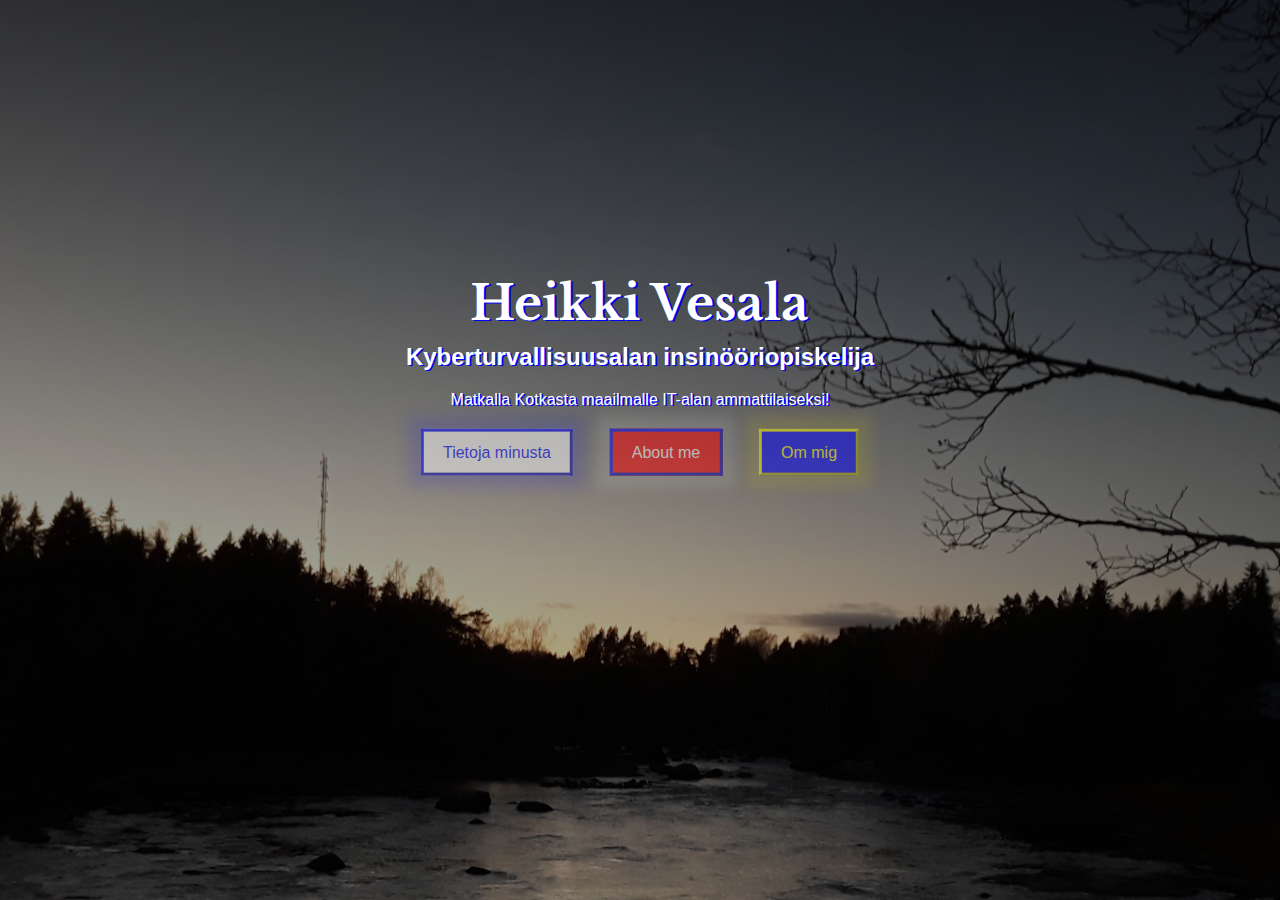
==== commit 719d16f6: "Otsikon optimointi" ====
--- a/index.html
+++ b/index.html
@@ -25,7 +25,7 @@
 <section class="etusivu_taustakuva">
 
 	<header class="etusivu_teksti">
-		<h1 class="teksti_baskerville" style="font-size:3.0em; margin-bottom: -0.2em;">Veli Heikki Vesala</h1>
+		<h1 class="teksti_baskerville" style="font-size:3.0em; margin-bottom: -0.2em;">Heikki Vesala</h1>
 		<h2>Kyberturvallisuusalan insinööriopiskelija</h2>
 		<p>Matkalla Kotkasta maailmalle IT-alan ammattilaiseksi!</p>
 
@@ -38,4 +38,4 @@
 
 </body>
 
-</html>+</html>
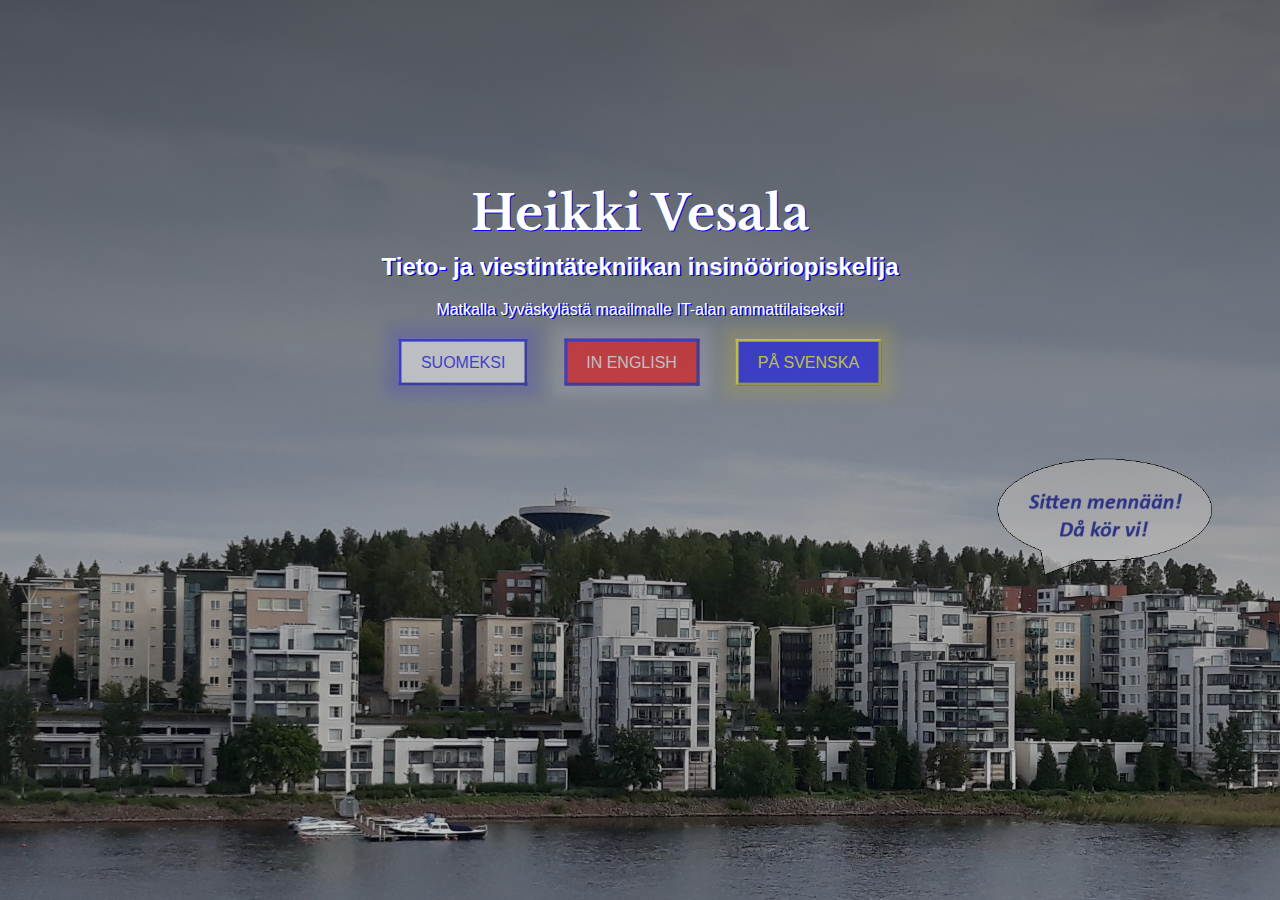
==== commit 4b80b766: "Add files via upload" ====
--- a/index.html
+++ b/index.html
@@ -11,7 +11,7 @@
 <!-- Määritetään metatietoja. Voidaan käyttää http-equiv tai name-attribuutteja. -->
 
 <meta name="description" content="Heikki Vesalan kotisivut"> 						<!-- Määritetään kuvaus websivulle. -->
-<meta name="keywords" content="Heikki Vesala,ICT,Xamk, kyberturvallisuus">   		<!-- Määritetään avainsanat hakukoneille. -->
+<meta name="keywords" content="Heikki Vesala,ICT,Jamk, tieto- ja viestintätekniikka">   		<!-- Määritetään avainsanat hakukoneille. -->
 <meta name="author" content="Veli Heikki Vesala">									<!-- Websivun tekijä. -->
 <meta name="viewport" content="width=device-width, initial-scale=1.0"> 				<!-- Määritetään käyttäjän näkemä alue websivulla. Eli tehdään asettelu niin, että se näyttää hyvältä kaikilla laitteilla. -->
 
@@ -24,18 +24,20 @@
 
 <section class="etusivu_taustakuva">
 
+
+
 	<header class="etusivu_teksti">
 		<h1 class="teksti_baskerville" style="font-size:3.0em; margin-bottom: -0.2em;">Heikki Vesala</h1>
-		<h2>Kyberturvallisuusalan insinööriopiskelija</h2>
-		<p>Matkalla Kotkasta maailmalle IT-alan ammattilaiseksi!</p>
+		<h2>Tieto- ja viestintätekniikan insinööriopiskelija</h2>
+		<p>Matkalla Jyväskylästä maailmalle IT-alan ammattilaiseksi!</p>
 
-		<button onclick="document.location='tietoja_minusta_sivu.html'" id="suomi_nappi">Tietoja minusta</button>
-		<button onclick="document.location='about_me_sivu.html'" id="englanti_nappi">About me</button>
-		<button onclick="document.location='om_mig_sivu.html'" id="ruotsi_nappi">Om mig</button>
+		<button onclick="document.location='tietoja_minusta_sivu.html'" id="suomi_nappi">SUOMEKSI</button>
+		<button onclick="document.location='about_me_sivu.html'" id="englanti_nappi">IN ENGLISH</button>
+		<button onclick="document.location='om_mig_sivu.html'" id="ruotsi_nappi">PÅ SVENSKA</button>
 	</header>
   
 </section>
 
 </body>
 
-</html>
+</html>--- a/tyylit/tyylit.css
+++ b/tyylit/tyylit.css
@@ -12,7 +12,7 @@
 
 
 .etusivu_taustakuva {	/* Taustakuvan asetukset: itse taustakuva ja sen 'varjostus', taustaväri, korkeus, taustakuvan sijoittelu ja asettelu ja kuvan toistaminen */
-  background-image: linear-gradient(rgba(0, 0, 0, 0.7), rgba(0, 0, 0, 0.2)), url("kotka.jpg");
+  background-image: linear-gradient(rgba(0, 0, 0, 0.6), rgba(0, 0, 0, 0.1)), url("taustakuva.jpg");
   height: 100%; 
   background-position: center;	
   background-repeat: no-repeat;	
@@ -23,7 +23,7 @@
 .etusivu_teksti {	/* Etusivun tekstin asetukset: varjostus, asettelu, sijainti ja kulman määrittely sivulla */
   text-align: center;
   position: absolute;
-  top: 40%;
+  top: 30%;
   left: 50%;
   transform: translate(-50%, -50%);
   color: white;
@@ -126,7 +126,7 @@
 	max-height: 30em;
 	border-radius: 50%;
 	box-shadow: 0 0 0.5em 0.5em rgba(0, 140, 186, 0.5);
-	margin: 2em 2em 2em 3.5em;
+	margin: 3em 2em 1em 3.4em;
 }	
 
 .keskitys {
@@ -258,7 +258,7 @@
 /* Portfolio-osio*/
 
 .sisalto_portfolio { /* Asetukset lyhyisiin teksteihin, jotka ovat johdantoina: välistys ja kappaleiden tasaus */
-	padding: 0 1em;
+	padding: 0 2em;
 	text-align: justify;
 }
 
@@ -334,7 +334,6 @@
 	max-height: 100em;
 	overflow: hidden;
 	float: left;
-	
 }
 
 .sisalto_harrastukset a {	/* Linkin asetukset: alleviivaus ja musta väri */
@@ -366,7 +365,7 @@
 
 @media screen and (max-width: 930px) {
 	
-	.topnav a:not(:first-child) {display: none;} /* Kun näyttö on pienempi kuin 930px, piilotetaan kaikki linkit, paitsi ensimmäinen eli etusivun. Näytetään myös linkki, joka sisältää navigaatiopalkin avauksen ja sulkemis ikonin (.icon) */
+	.topnav a:not(:first-child) {display: none;} /* Kun näyttö on pienempi kuin 930px, piilotetaan kaikki linkit, paitsi ensimmäinen eli etusivu. Näytetään myös linkki, joka sisältää navigaatiopalkin avauksen ja sulkemis ikonin (.icon) */
 	.topnav a.icon {
 		float: right;
 		display: block;
